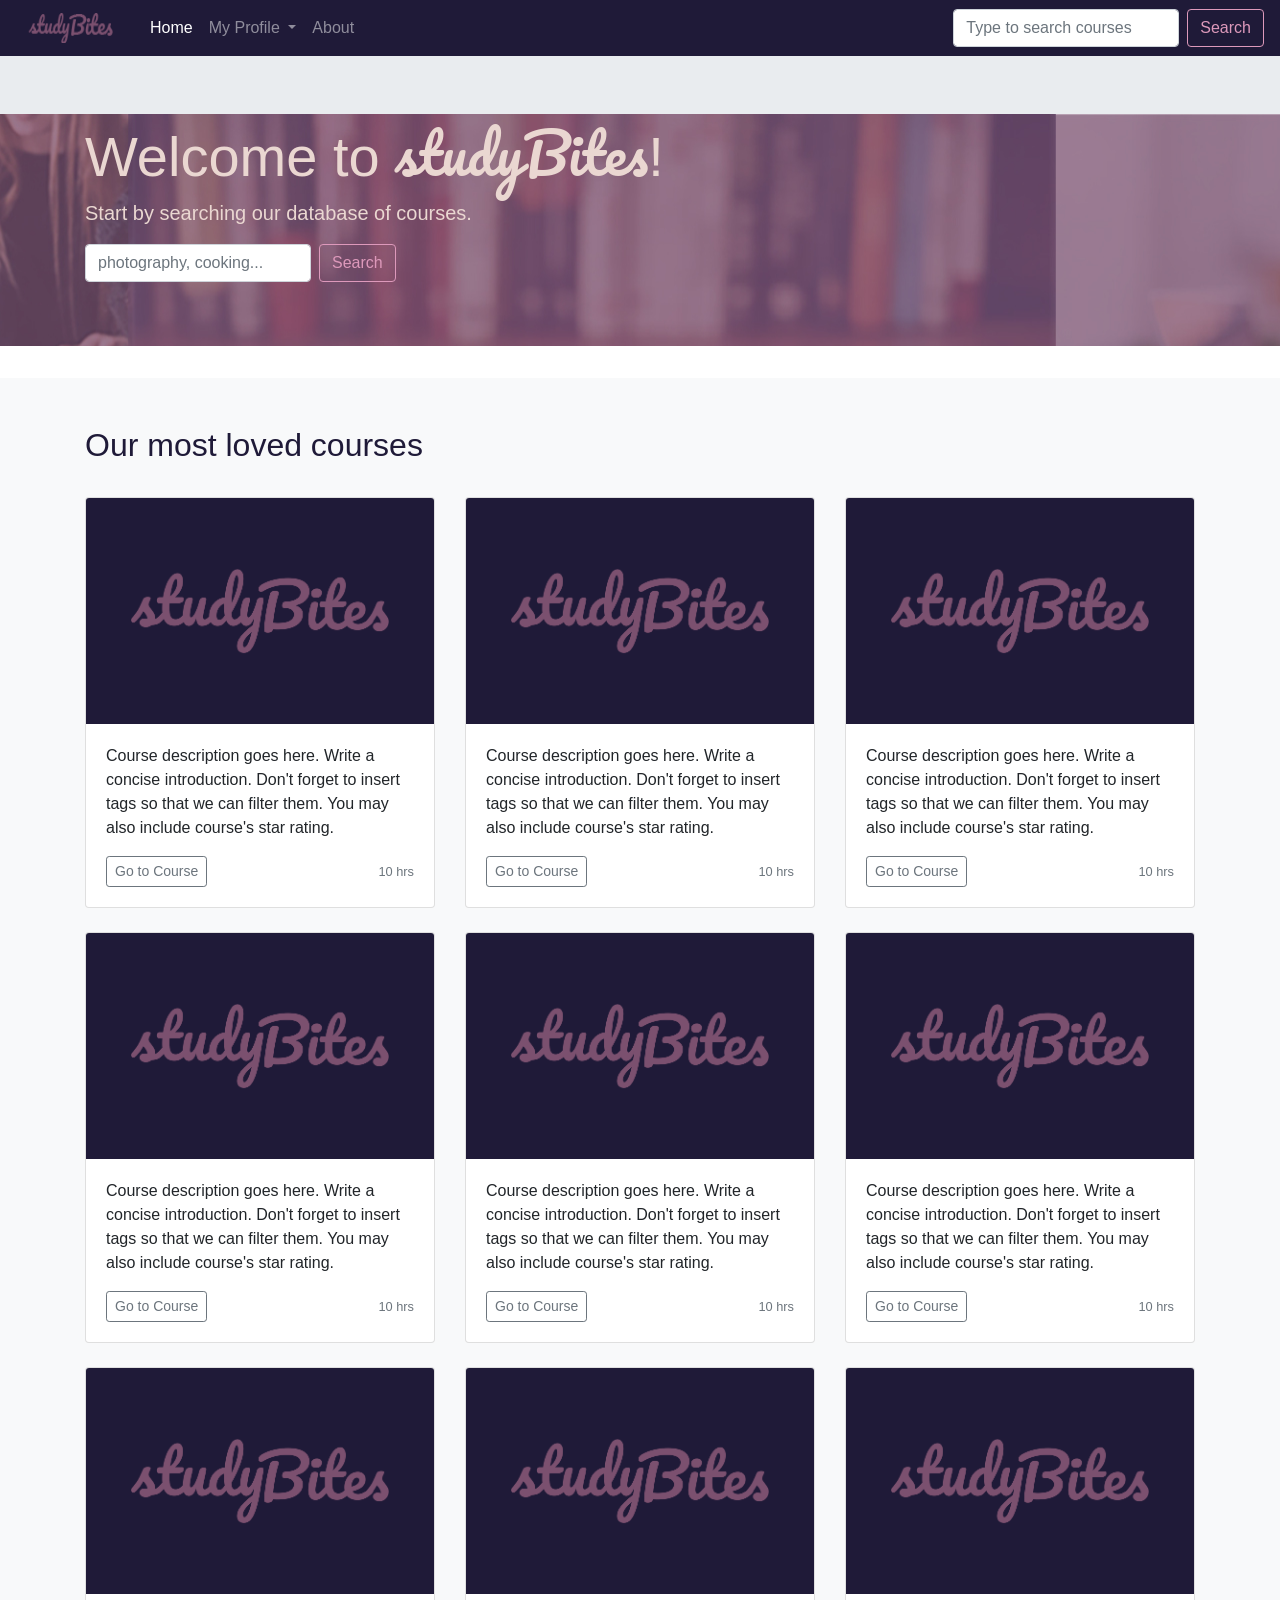
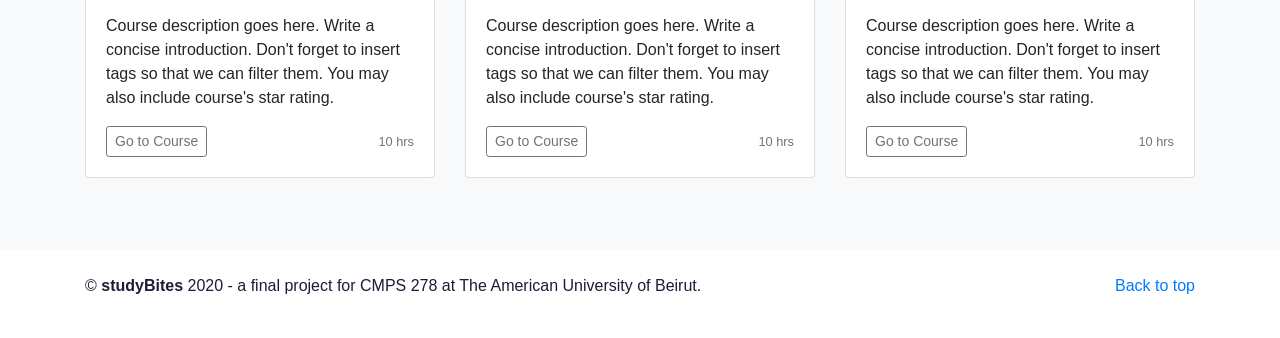
==== index.html @ 2ea2ddf9 "Add files via upload" ====
<!DOCTYPE html>
<html lang="en">
    <head>
        <title>studyBites - Main Page</title>

        <link rel="stylesheet" href="https://maxcdn.bootstrapcdn.com/bootstrap/4.0.0/css/bootstrap.min.css" integrity="sha384-Gn5384xqQ1aoWXA+058RXPxPg6fy4IWvTNh0E263XmFcJlSAwiGgFAW/dAiS6JXm" crossorigin="anonymous" />
        <link rel="stylesheet" href="css/general_styles.css" />
        <link href="https://fonts.googleapis.com/css2?family=Pacifico&display=swap" rel="stylesheet">
        <link rel="shortcut icon" href="/images/favicon.ico" />

    </head>
    <body>
        <nav class="navbar navbar-expand-md navbar-dark fixed-top bg-dark">
            <a class="navbar-brand" href="#">
                <img src="/images/logo.png" width="110" height="30" class="d-inline-block align-top" alt="" />
            </a>

            <!-- <a class="navbar-brand" href="#">studyBits</a> -->

            <button class="navbar-toggler" type="button" data-toggle="collapse" data-target="#navbarSupportedContent" aria-controls="navbarSupportedContent" aria-expanded="false" aria-label="Toggle navigation">
                <span class="navbar-toggler-icon"></span>
            </button>

            <div class="collapse navbar-collapse" id="navbarSupportedContent">
                <ul class="navbar-nav mr-auto">
                    <li class="nav-item active">
                        <a class="nav-link" href="index.html">Home <span class="sr-only">(current)</span></a>
                    </li>
                    
                    <li class="nav-item dropdown">
                      <a class="nav-link dropdown-toggle" href="#" id="navbarDropdown" role="button" data-toggle="dropdown" aria-haspopup="true" aria-expanded="false">
                       My Profile
                      </a>
                      <div class="dropdown-menu" aria-labelledby="navbarDropdown">
                        <a class="dropdown-item" href="profile.html">Edit Profile</a>
                        <a class="dropdown-item" href="my_courses.html">My Courses</a>
                        <a class="dropdown-item" href="admin_dashboard.html">Admin Dashboard</a>
                        <a class="dropdown-item" href="accomplishments.html">Accomplishments</a>
                        <div class="dropdown-divider"></div>
                        <a class="dropdown-item" href="index_signed_out.html">Sign Out</a>
                      </div>
                    </li>




                    <li class="nav-item">
                        <a class="nav-link" href="About.html">About</a>
                    </li>


                    <!-- <li class="nav-item">
            <a class="nav-link disabled" href="#">Disabled</a>
          </li> -->
                </ul>
                <form class="form-inline my-2 my-lg-0">
                    <input class="form-control mr-sm-2" type="search" placeholder="Type to search courses" aria-label="Search" />
                    <button class="btn btn-outline-success my-2 my-sm-0" type="submit">Search</button>
                </form>
            </div>
        </nav>

        <div class="jumbotron jumbotron-fluid banner">
            <div class="container">
                <h1 class="display-4">Welcome to <span class="website-title"><strong>studyBites</strong></span>!</h1>
                <p class="lead">Start by searching our database of courses.</p>

                <form class="form-inline">
                    <input class="form-control mr-sm-2" type="search" placeholder="photography, cooking..." aria-label="Search" />
                    <button class="btn btn-outline-success my-2 my-sm-0" type="submit">Search</button>
                </form>
            </div>
        </div>

        <div class="album py-5 bg-light">
            <div class="container">
                <h2>Our most loved courses</h2>
                <br />
                <div class="row">
                    <div class="col-md-4">
                        <div class="card mb-4 shadow-sm">
                            <img class="card-img-top" src="/images/course_thumb.png" alt="Card image cap" />
                            <div class="card-body">
                                <p class="card-text">Course description goes here. Write a concise introduction. Don't forget to insert tags so that we can filter them. You may also include course's star rating.</p>
                                <div class="d-flex justify-content-between align-items-center">
                                    <div class="btn-group">
                                        <button type="button" class="btn btn-sm btn-outline-secondary">Go to Course</button>
                                        <!-- <button type="button" class="btn btn-sm btn-outline-secondary">Edit</button> -->
                                    </div>
                                    <small class="text-muted">10 hrs</small>
                                </div>
                            </div>
                        </div>
                    </div>
                    <div class="col-md-4">
                        <div class="card mb-4 shadow-sm">
                            <img class="card-img-top" src="/images/course_thumb.png" alt="Card image cap" />
                            <div class="card-body">
                                <p class="card-text">
                                    Course description goes here. Write a concise introduction. Don't forget to insert tags so that we can filter them. You may also include course's star rating.
                                </p>
                                <div class="d-flex justify-content-between align-items-center">
                                    <div class="btn-group">
                                        <button type="button" class="btn btn-sm btn-outline-secondary">Go to Course</button>
                                        <!-- <button type="button" class="btn btn-sm btn-outline-secondary">Edit</button> -->
                                    </div>
                                    <small class="text-muted">10 hrs</small>
                                </div>
                            </div>
                        </div>
                    </div>
                    <div class="col-md-4">
                        <div class="card mb-4 shadow-sm">
                            <img class="card-img-top" src="/images/course_thumb.png" alt="Card image cap" />
                            <div class="card-body">
                                <p class="card-text">Course description goes here. Write a concise introduction. Don't forget to insert tags so that we can filter them. You may also include course's star rating.</p>
                                <div class="d-flex justify-content-between align-items-center">
                                    <div class="btn-group">
                                        <button type="button" class="btn btn-sm btn-outline-secondary">Go to Course</button>
                                        <!-- <button type="button" class="btn btn-sm btn-outline-secondary">Edit</button> -->
                                    </div>
                                    <small class="text-muted">10 hrs</small>
                                </div>
                            </div>
                        </div>
                    </div>

                    <div class="col-md-4">
                        <div class="card mb-4 shadow-sm">
                            <img class="card-img-top" src="/images/course_thumb.png" alt="Card image cap" />
                            <div class="card-body">
                                <p class="card-text">Course description goes here. Write a concise introduction. Don't forget to insert tags so that we can filter them. You may also include course's star rating.</p>
                                <div class="d-flex justify-content-between align-items-center">
                                    <div class="btn-group">
                                        <button type="button" class="btn btn-sm btn-outline-secondary">Go to Course</button>
                                        <!-- <button type="button" class="btn btn-sm btn-outline-secondary">Edit</button> -->
                                    </div>
                                    <small class="text-muted">10 hrs</small>
                                </div>
                            </div>
                        </div>
                    </div>
                    <div class="col-md-4">
                        <div class="card mb-4 shadow-sm">
                            <img class="card-img-top" src="/images/course_thumb.png" alt="Card image cap" />
                            <div class="card-body">
                                <p class="card-text">Course description goes here. Write a concise introduction. Don't forget to insert tags so that we can filter them. You may also include course's star rating.</p>
                                <div class="d-flex justify-content-between align-items-center">
                                    <div class="btn-group">
                                        <button type="button" class="btn btn-sm btn-outline-secondary">Go to Course</button>
                                        <!-- <button type="button" class="btn btn-sm btn-outline-secondary">Edit</button> -->
                                    </div>
                                    <small class="text-muted">10 hrs</small>
                                </div>
                            </div>
                        </div>
                    </div>
                    <div class="col-md-4">
                        <div class="card mb-4 shadow-sm">
                            <img class="card-img-top" src="/images/course_thumb.png" alt="Card image cap" />
                            <div class="card-body">
                                <p class="card-text">Course description goes here. Write a concise introduction. Don't forget to insert tags so that we can filter them. You may also include course's star rating.</p>
                                <div class="d-flex justify-content-between align-items-center">
                                    <div class="btn-group">
                                        <button type="button" class="btn btn-sm btn-outline-secondary">Go to Course</button>
                                        <!-- <button type="button" class="btn btn-sm btn-outline-secondary">Edit</button> -->
                                    </div>
                                    <small class="text-muted">10 hrs</small>
                                </div>
                            </div>
                        </div>
                    </div>

                    <div class="col-md-4">
                        <div class="card mb-4 shadow-sm">
                            <img class="card-img-top" src="/images/course_thumb.png" alt="Card image cap" />
                            <div class="card-body">
                                <p class="card-text">Course description goes here. Write a concise introduction. Don't forget to insert tags so that we can filter them. You may also include course's star rating.</p>
                                <div class="d-flex justify-content-between align-items-center">
                                    <div class="btn-group">
                                        <button type="button" class="btn btn-sm btn-outline-secondary">Go to Course</button>
                                        <!-- <button type="button" class="btn btn-sm btn-outline-secondary">Edit</button> -->
                                    </div>
                                    <small class="text-muted">10 hrs</small>
                                </div>
                            </div>
                        </div>
                    </div>
                    <div class="col-md-4">
                        <div class="card mb-4 shadow-sm">
                            <img class="card-img-top" src="/images/course_thumb.png" alt="Card image cap" />
                            <div class="card-body">
                                <p class="card-text">Course description goes here. Write a concise introduction. Don't forget to insert tags so that we can filter them. You may also include course's star rating.</p>
                                <div class="d-flex justify-content-between align-items-center">
                                    <div class="btn-group">
                                        <button type="button" class="btn btn-sm btn-outline-secondary">Go to Course</button>
                                        <!-- <button type="button" class="btn btn-sm btn-outline-secondary">Edit</button> -->
                                    </div>
                                    <small class="text-muted">10 hrs</small>
                                </div>
                            </div>
                        </div>
                    </div>
                    <div class="col-md-4">
                        <div class="card mb-4 shadow-sm">
                            <img class="card-img-top" src="/images/course_thumb.png" alt="Card image cap" />
                            <div class="card-body">
                                <p class="card-text">Course description goes here. Write a concise introduction. Don't forget to insert tags so that we can filter them. You may also include course's star rating.</p>
                                <div class="d-flex justify-content-between align-items-center">
                                    <div class="btn-group">
                                        <button type="button" class="btn btn-sm btn-outline-secondary">Go to Course</button>
                                        <!-- <button type="button" class="btn btn-sm btn-outline-secondary">Edit</button> -->
                                    </div>
                                    <small class="text-muted">10 hrs</small>
                                </div>
                            </div>
                        </div>
                    </div>
                </div>
            </div>
        </div>

        <footer class="text-muted">
            <div class="container">
                <br />
                <p class="float-right">
                    <a href="#">Back to top</a>
                </p>
                <p>&copy; <strong>studyBites</strong> 2020 - a final project for CMPS 278 at The American University of Beirut.</p>
                <!-- <p>This website utilizes HTML/CSS, Twitter's Bootstrap and Javascript for the front-end.
        It has PHP on the back-end.</p> -->
                <br />
            </div>
        </footer>

        <script src="https://code.jquery.com/jquery-3.2.1.slim.min.js" integrity="sha384-KJ3o2DKtIkvYIK3UENzmM7KCkRr/rE9/Qpg6aAZGJwFDMVNA/GpGFF93hXpG5KkN" crossorigin="anonymous"></script>
        <script src="https://cdnjs.cloudflare.com/ajax/libs/popper.js/1.12.9/umd/popper.min.js" integrity="sha384-ApNbgh9B+Y1QKtv3Rn7W3mgPxhU9K/ScQsAP7hUibX39j7fakFPskvXusvfa0b4Q" crossorigin="anonymous"></script>
        <script src="https://maxcdn.bootstrapcdn.com/bootstrap/4.0.0/js/bootstrap.min.js" integrity="sha384-JZR6Spejh4U02d8jOt6vLEHfe/JQGiRRSQQxSfFWpi1MquVdAyjUar5+76PVCmYl" crossorigin="anonymous"></script>
    </body>
</html>
---- css/general_styles.css ----
/* Styles that override the default bootstrap components
in order to go along with our chosen palette of colors */

.banner{
    background-image: url("/images/banner.jpg");
    background-repeat: no-repeat;
    background-attachment: fixed;
    background-position: center;
    color: #EAD7D1;
}
footer p{
    color: #1F1A38;
}

.website-title{
    font-family: 'Pacifico', cursive;
}
.btn-outline-success{
    color: #DD99BB !important;
    border-color: #DD99BB !important;
}

.btn-outline-success:hover{
    background-color: #7B506F !important;
    border-color: #7B506F !important;
    color: #FFF !important;
}
.btn-primary{
    background-color: #7B506F !important;
    border-color: #7B506F !important;
}

.btn-primary:hover{
    background-color: #DD99BB !important;
    border-color: #DD99BB !important;
}

.navbar-nav > li > .dropdown-menu > a:active{
    background-color: #DD99BB;
}

h2{
    color: #1F1A38;
}
.navbar{
    background-color: #1F1A38 !important;
}
.sign-in-form, 
.banner, 
.sign-up-form, 
.forgot-password-form
{
    margin-top: 55px;
}

.course-content-display{
    padding-top: 70px;
    padding-left: 70px;
}

.my-courses{
    margin-top: 35px;
}

/* Adding the banner picture to the body of sign in/up pages */
.sign-up, .sign-in, .forgot-password{
    background-image: url("/images/banner.jpg");
    background-repeat: no-repeat;
}

.text-success{
    color: #1F1A38 !important;
}

/* Profile Page */
.profile-container{
    padding-top: 110px;
}
.profile-details{
    margin-top: -50px;
}
.emp-profile{
    padding: 3%;
    margin-top: 3%;
    margin-bottom: 3%;
    border-radius: 0.5rem;
    background: #fff;
}
.profile-img{
    text-align: center;
}
.profile-img img{
    width: 70%;
    height: 100%;
}
.profile-img .file {
    position: relative;
    overflow: hidden;
    margin-top: -20%;
    width: 70%;
    border: none;
    border-radius: 0;
    font-size: 15px;
    background: #212529b8;
}
.profile-img .file input {
    position: absolute;
    opacity: 0;
    right: 0;
    top: 0;
}
.profile-head h5{
    color: #333;
}
.profile-head h6{
    color: #0062cc;
}
.profile-edit-btn{
    border: none;
    border-radius: 1.5rem;
    width: 70%;
    padding: 2%;
    font-weight: 600;
    color: #6c757d;
    cursor: pointer;
}
.proile-rating{
    font-size: 12px;
    color: #818182;
    margin-top: 5%;
}
.proile-rating span{
    color: #495057;
    font-size: 15px;
    font-weight: 600;
}
.profile-head .nav-tabs{
    margin-bottom:5%;
}
.profile-head .nav-tabs .nav-link{
    font-weight:600;
    border: none;
}
.profile-head .nav-tabs .nav-link.active{
    border: none;
    border-bottom:2px solid #0062cc;
}
.profile-work{
    padding: 14%;
    margin-top: -15%;
}
.profile-work p{
    font-size: 12px;
    color: #818182;
    font-weight: 600;
    margin-top: 10%;
}
.profile-work a{
    text-decoration: none;
    color: #495057;
    font-weight: 600;
    font-size: 14px;
}
.profile-work ul{
    list-style: none;
}
.profile-tab label{
    font-weight: 600;
}
.profile-tab p{
    font-weight: 600;
    color: #0062cc;
}

/* Admin Dashboard */
.table-container{
    padding-top: 110px;
}
.table-container > table{
    margin-top: 10px;
}

.table-container > .btn-outline-success{
    color: #7B506F !important;
    border-color: #7B506F !important;
}

.table-container > .btn-outline-success:hover{
    background-color: #7B506F !important;
    border-color: #7B506F !important;
    color: #FFF !important;
}

/* Quiz Design */
  #quiz {
    margin: -44px 50px 0px;
    position: relative;
    width: calc(100% - 100px);
  }
  
  #quiz h1 {
    color: #FAFAFA;
    font-weight: 600;
    font-size: 36px;
    text-transform: uppercase;
    text-align: left;
    line-height: 44px;
  }
  
  #quiz button {
    float: left;
    margin: 8px 0px 0px 8px;
    padding: 4px 8px;
    background: #DBCDC6;
    color: #1F1A38;
    font-size: 14px;
    cursor: pointer;
    outline: none;
  }
  
  #quiz button:hover {
    background: #DBCDC6;
    color: #FFF;
  }
  
  #quiz button:disabled {
    opacity: 0.5;
    background: #DBCDC6;
    color: #1F1A38;
    cursor: default;
  }
  
  #question {
    padding: 20px;
    background: #DBCDC6;
    text-align: center;
  }
  
  #question h2 {
    margin-bottom: 16px;
    font-weight: 600;
    font-size: 20px;
  }
  
  #question input[type=radio] {
    display: none;
  }
  
  #question label {
    display: inline-block;
    margin: 4px;
    padding: 8px;
    background: #7B506F;
    color: #1F1A38;
    width: calc(50% - 8px);
    min-width: 50px;
    cursor: pointer;
  }
  
  #question label:hover {
    background: #7B506F;
  }
  
  #question input[type=radio]:checked + label {
    background: #7B506F;
    color: #FAFAFA;
  }
  
  #quiz-results {
    display: flex;
    flex-direction: column;
    justify-content: center;
    position: absolute;
    top: 44px;
    left: 0px;
    background: #FAFAFA;
    width: 100%;
    height: calc(100% - 44px);
  }
  
  #quiz-results-message {
    display: block;
    color: #00403C;
    font-size: 20px;
    font-weight: bold;
  }
  
  #quiz-results-score {
    display: block;
    color: #7B506F;
    font-size: 20px;
  }
  
  #quiz-results-score b {
    color: #7B506F;
    font-weight: 600;
    font-size: 20px;
  }
  
  #quiz-retry-button {
  
    float: left;
    margin: 8px 0px 0px 8px;
    padding: 4px 8px;
    background: #9ACFCC;
    color: #7B506F;
    font-size: 14px;
    cursor: pointer;
    outline: none;
    
  }
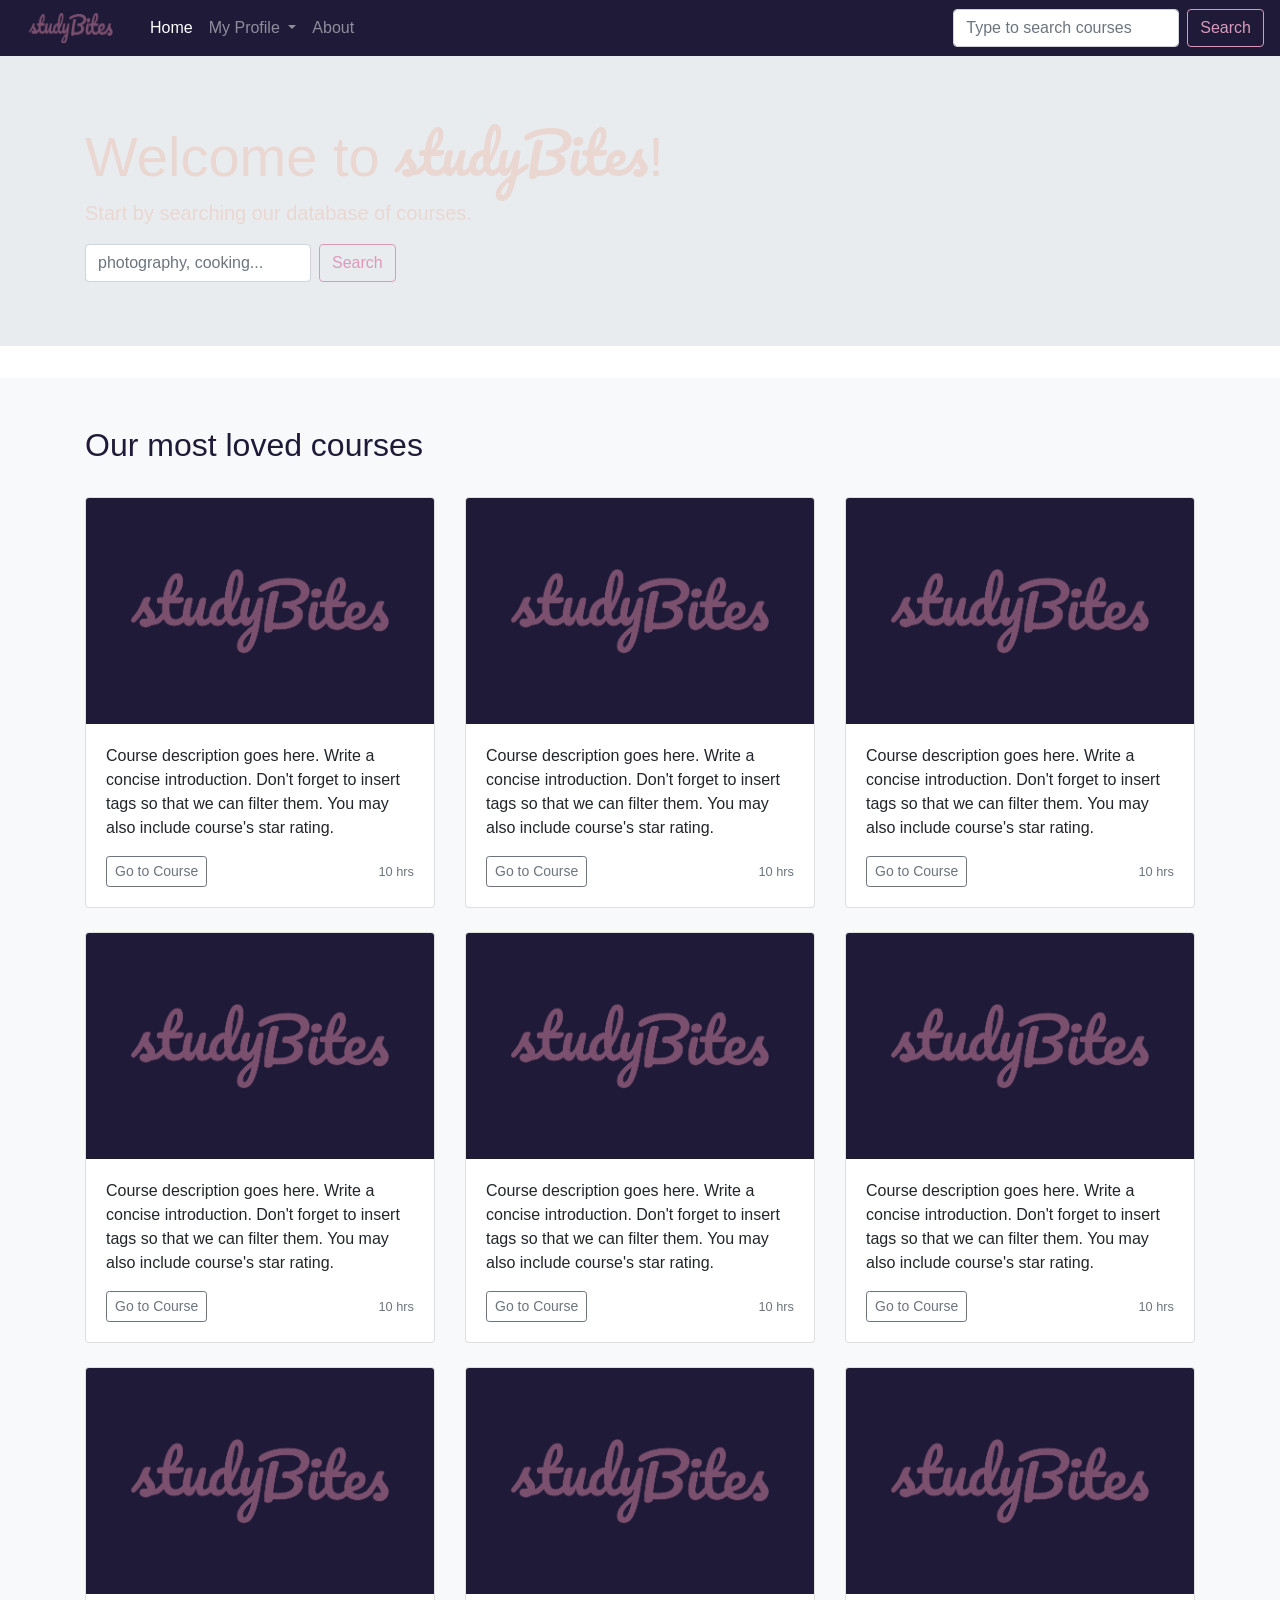
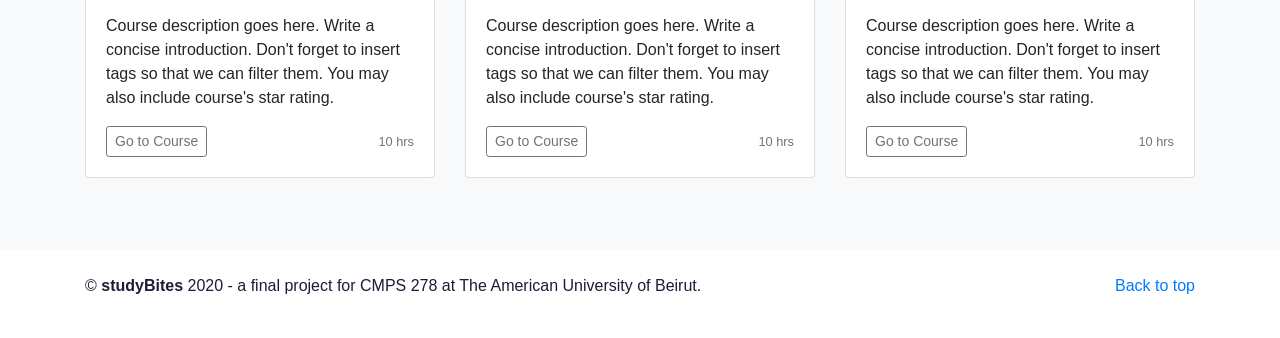
==== commit 8aeb6997: "Update index.html" ====
--- a/index.html
+++ b/index.html
@@ -6,7 +6,7 @@
         <link rel="stylesheet" href="https://maxcdn.bootstrapcdn.com/bootstrap/4.0.0/css/bootstrap.min.css" integrity="sha384-Gn5384xqQ1aoWXA+058RXPxPg6fy4IWvTNh0E263XmFcJlSAwiGgFAW/dAiS6JXm" crossorigin="anonymous" />
         <link rel="stylesheet" href="css/general_styles.css" />
         <link href="https://fonts.googleapis.com/css2?family=Pacifico&display=swap" rel="stylesheet">
-        <link rel="shortcut icon" href="/images/favicon.ico" />
+        <link rel="shortcut icon" href="images/favicon.ico" />
 
     </head>
     <body>
--- a/css/general_styles.css
+++ b/css/general_styles.css
@@ -2,7 +2,7 @@
 in order to go along with our chosen palette of colors */
 
 .banner{
-    background-image: url("/images/banner.jpg");
+    background-image: url("images/banner.jpg");
     background-repeat: no-repeat;
     background-attachment: fixed;
     background-position: center;
@@ -308,4 +308,4 @@
     cursor: pointer;
     outline: none;
     
-  }+  }
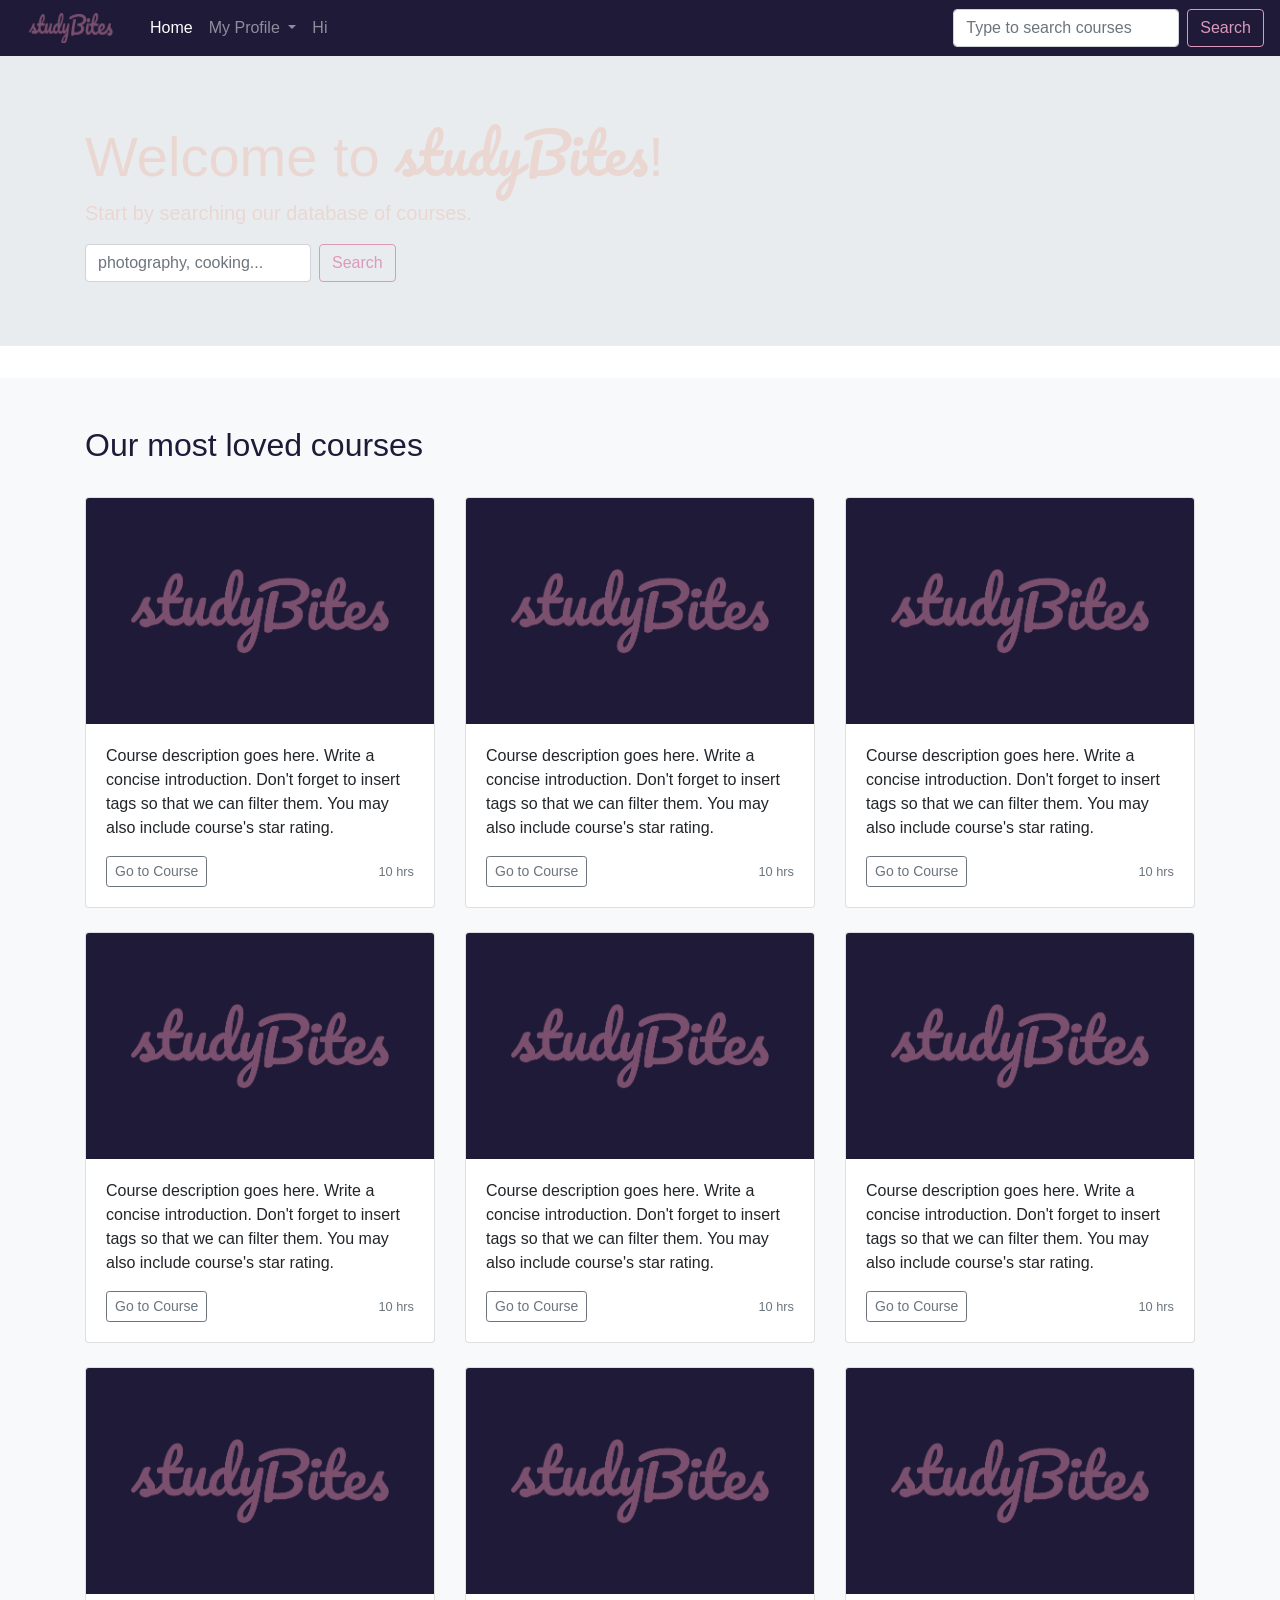
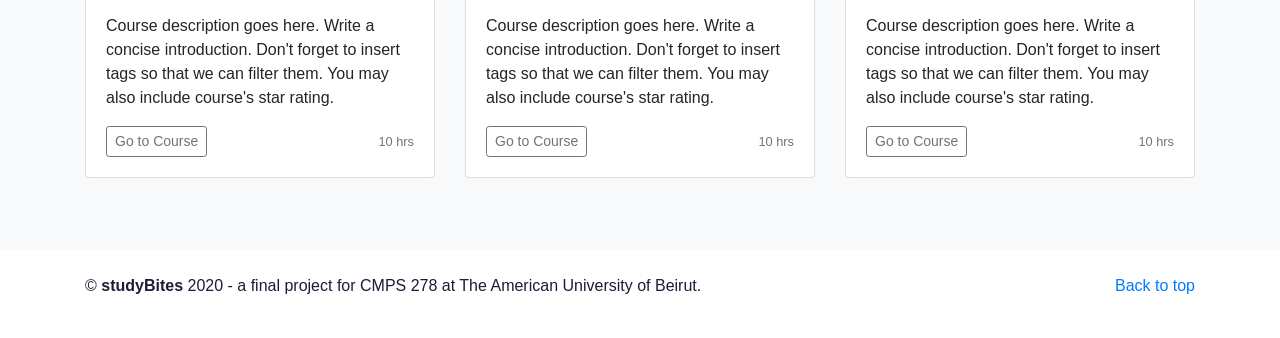
==== commit 19c2f8a1: "Update index.html" ====
--- a/index.html
+++ b/index.html
@@ -12,10 +12,8 @@
     <body>
         <nav class="navbar navbar-expand-md navbar-dark fixed-top bg-dark">
             <a class="navbar-brand" href="#">
-                <img src="/images/logo.png" width="110" height="30" class="d-inline-block align-top" alt="" />
+                <img src="images/logo.png" width="110" height="30" class="d-inline-block align-top" alt="" />
             </a>
-
-            <!-- <a class="navbar-brand" href="#">studyBits</a> -->
 
             <button class="navbar-toggler" type="button" data-toggle="collapse" data-target="#navbarSupportedContent" aria-controls="navbarSupportedContent" aria-expanded="false" aria-label="Toggle navigation">
                 <span class="navbar-toggler-icon"></span>
@@ -40,18 +38,10 @@
                         <a class="dropdown-item" href="index_signed_out.html">Sign Out</a>
                       </div>
                     </li>
-
-
-
-
                     <li class="nav-item">
-                        <a class="nav-link" href="About.html">About</a>
+                        <a class="nav-link" href="About.html">Hi</a>
                     </li>
 
-
-                    <!-- <li class="nav-item">
-            <a class="nav-link disabled" href="#">Disabled</a>
-          </li> -->
                 </ul>
                 <form class="form-inline my-2 my-lg-0">
                     <input class="form-control mr-sm-2" type="search" placeholder="Type to search courses" aria-label="Search" />
@@ -79,22 +69,21 @@
                 <div class="row">
                     <div class="col-md-4">
                         <div class="card mb-4 shadow-sm">
-                            <img class="card-img-top" src="/images/course_thumb.png" alt="Card image cap" />
-                            <div class="card-body">
-                                <p class="card-text">Course description goes here. Write a concise introduction. Don't forget to insert tags so that we can filter them. You may also include course's star rating.</p>
-                                <div class="d-flex justify-content-between align-items-center">
-                                    <div class="btn-group">
-                                        <button type="button" class="btn btn-sm btn-outline-secondary">Go to Course</button>
-                                        <!-- <button type="button" class="btn btn-sm btn-outline-secondary">Edit</button> -->
-                                    </div>
-                                    <small class="text-muted">10 hrs</small>
-                                </div>
-                            </div>
-                        </div>
-                    </div>
-                    <div class="col-md-4">
-                        <div class="card mb-4 shadow-sm">
-                            <img class="card-img-top" src="/images/course_thumb.png" alt="Card image cap" />
+                            <img class="card-img-top" src="images/course_thumb.png" alt="Card image cap" />
+                            <div class="card-body">
+                                <p class="card-text">Course description goes here. Write a concise introduction. Don't forget to insert tags so that we can filter them. You may also include course's star rating.</p>
+                                <div class="d-flex justify-content-between align-items-center">
+                                    <div class="btn-group">
+                                        <button type="button" class="btn btn-sm btn-outline-secondary">Go to Course</button>
+                                    </div>
+                                    <small class="text-muted">10 hrs</small>
+                                </div>
+                            </div>
+                        </div>
+                    </div>
+                    <div class="col-md-4">
+                        <div class="card mb-4 shadow-sm">
+                            <img class="card-img-top" src="images/course_thumb.png" alt="Card image cap" />
                             <div class="card-body">
                                 <p class="card-text">
                                     Course description goes here. Write a concise introduction. Don't forget to insert tags so that we can filter them. You may also include course's star rating.
@@ -102,6 +91,35 @@
                                 <div class="d-flex justify-content-between align-items-center">
                                     <div class="btn-group">
                                         <button type="button" class="btn btn-sm btn-outline-secondary">Go to Course</button>
+                                    </div>
+                                    <small class="text-muted">10 hrs</small>
+                                </div>
+                            </div>
+                        </div>
+                    </div>
+                    <div class="col-md-4">
+                        <div class="card mb-4 shadow-sm">
+                            <img class="card-img-top" src="images/course_thumb.png" alt="Card image cap" />
+                            <div class="card-body">
+                                <p class="card-text">Course description goes here. Write a concise introduction. Don't forget to insert tags so that we can filter them. You may also include course's star rating.</p>
+                                <div class="d-flex justify-content-between align-items-center">
+                                    <div class="btn-group">
+                                        <button type="button" class="btn btn-sm btn-outline-secondary">Go to Course</button>
+                                    </div>
+                                    <small class="text-muted">10 hrs</small>
+                                </div>
+                            </div>
+                        </div>
+                    </div>
+
+                    <div class="col-md-4">
+                        <div class="card mb-4 shadow-sm">
+                            <img class="card-img-top" src="images/course_thumb.png" alt="Card image cap" />
+                            <div class="card-body">
+                                <p class="card-text">Course description goes here. Write a concise introduction. Don't forget to insert tags so that we can filter them. You may also include course's star rating.</p>
+                                <div class="d-flex justify-content-between align-items-center">
+                                    <div class="btn-group">
+                                        <button type="button" class="btn btn-sm btn-outline-secondary">Go to Course</button>
                                         <!-- <button type="button" class="btn btn-sm btn-outline-secondary">Edit</button> -->
                                     </div>
                                     <small class="text-muted">10 hrs</small>
@@ -111,105 +129,69 @@
                     </div>
                     <div class="col-md-4">
                         <div class="card mb-4 shadow-sm">
-                            <img class="card-img-top" src="/images/course_thumb.png" alt="Card image cap" />
-                            <div class="card-body">
-                                <p class="card-text">Course description goes here. Write a concise introduction. Don't forget to insert tags so that we can filter them. You may also include course's star rating.</p>
-                                <div class="d-flex justify-content-between align-items-center">
-                                    <div class="btn-group">
-                                        <button type="button" class="btn btn-sm btn-outline-secondary">Go to Course</button>
-                                        <!-- <button type="button" class="btn btn-sm btn-outline-secondary">Edit</button> -->
-                                    </div>
-                                    <small class="text-muted">10 hrs</small>
-                                </div>
-                            </div>
-                        </div>
-                    </div>
-
-                    <div class="col-md-4">
-                        <div class="card mb-4 shadow-sm">
-                            <img class="card-img-top" src="/images/course_thumb.png" alt="Card image cap" />
-                            <div class="card-body">
-                                <p class="card-text">Course description goes here. Write a concise introduction. Don't forget to insert tags so that we can filter them. You may also include course's star rating.</p>
-                                <div class="d-flex justify-content-between align-items-center">
-                                    <div class="btn-group">
-                                        <button type="button" class="btn btn-sm btn-outline-secondary">Go to Course</button>
-                                        <!-- <button type="button" class="btn btn-sm btn-outline-secondary">Edit</button> -->
-                                    </div>
-                                    <small class="text-muted">10 hrs</small>
-                                </div>
-                            </div>
-                        </div>
-                    </div>
-                    <div class="col-md-4">
-                        <div class="card mb-4 shadow-sm">
-                            <img class="card-img-top" src="/images/course_thumb.png" alt="Card image cap" />
-                            <div class="card-body">
-                                <p class="card-text">Course description goes here. Write a concise introduction. Don't forget to insert tags so that we can filter them. You may also include course's star rating.</p>
-                                <div class="d-flex justify-content-between align-items-center">
-                                    <div class="btn-group">
-                                        <button type="button" class="btn btn-sm btn-outline-secondary">Go to Course</button>
-                                        <!-- <button type="button" class="btn btn-sm btn-outline-secondary">Edit</button> -->
-                                    </div>
-                                    <small class="text-muted">10 hrs</small>
-                                </div>
-                            </div>
-                        </div>
-                    </div>
-                    <div class="col-md-4">
-                        <div class="card mb-4 shadow-sm">
-                            <img class="card-img-top" src="/images/course_thumb.png" alt="Card image cap" />
-                            <div class="card-body">
-                                <p class="card-text">Course description goes here. Write a concise introduction. Don't forget to insert tags so that we can filter them. You may also include course's star rating.</p>
-                                <div class="d-flex justify-content-between align-items-center">
-                                    <div class="btn-group">
-                                        <button type="button" class="btn btn-sm btn-outline-secondary">Go to Course</button>
-                                        <!-- <button type="button" class="btn btn-sm btn-outline-secondary">Edit</button> -->
-                                    </div>
-                                    <small class="text-muted">10 hrs</small>
-                                </div>
-                            </div>
-                        </div>
-                    </div>
-
-                    <div class="col-md-4">
-                        <div class="card mb-4 shadow-sm">
-                            <img class="card-img-top" src="/images/course_thumb.png" alt="Card image cap" />
-                            <div class="card-body">
-                                <p class="card-text">Course description goes here. Write a concise introduction. Don't forget to insert tags so that we can filter them. You may also include course's star rating.</p>
-                                <div class="d-flex justify-content-between align-items-center">
-                                    <div class="btn-group">
-                                        <button type="button" class="btn btn-sm btn-outline-secondary">Go to Course</button>
-                                        <!-- <button type="button" class="btn btn-sm btn-outline-secondary">Edit</button> -->
-                                    </div>
-                                    <small class="text-muted">10 hrs</small>
-                                </div>
-                            </div>
-                        </div>
-                    </div>
-                    <div class="col-md-4">
-                        <div class="card mb-4 shadow-sm">
-                            <img class="card-img-top" src="/images/course_thumb.png" alt="Card image cap" />
-                            <div class="card-body">
-                                <p class="card-text">Course description goes here. Write a concise introduction. Don't forget to insert tags so that we can filter them. You may also include course's star rating.</p>
-                                <div class="d-flex justify-content-between align-items-center">
-                                    <div class="btn-group">
-                                        <button type="button" class="btn btn-sm btn-outline-secondary">Go to Course</button>
-                                        <!-- <button type="button" class="btn btn-sm btn-outline-secondary">Edit</button> -->
-                                    </div>
-                                    <small class="text-muted">10 hrs</small>
-                                </div>
-                            </div>
-                        </div>
-                    </div>
-                    <div class="col-md-4">
-                        <div class="card mb-4 shadow-sm">
-                            <img class="card-img-top" src="/images/course_thumb.png" alt="Card image cap" />
-                            <div class="card-body">
-                                <p class="card-text">Course description goes here. Write a concise introduction. Don't forget to insert tags so that we can filter them. You may also include course's star rating.</p>
-                                <div class="d-flex justify-content-between align-items-center">
-                                    <div class="btn-group">
-                                        <button type="button" class="btn btn-sm btn-outline-secondary">Go to Course</button>
-                                        <!-- <button type="button" class="btn btn-sm btn-outline-secondary">Edit</button> -->
+                            <img class="card-img-top" src="images/course_thumb.png" alt="Card image cap" />
+                            <div class="card-body">
+                                <p class="card-text">Course description goes here. Write a concise introduction. Don't forget to insert tags so that we can filter them. You may also include course's star rating.</p>
+                                <div class="d-flex justify-content-between align-items-center">
+                                    <div class="btn-group">
+                                        <button type="button" class="btn btn-sm btn-outline-secondary">Go to Course</button>
+                                    </div>
+                                    <small class="text-muted">10 hrs</small>
+                                </div>
+                            </div>
+                        </div>
+                    </div>
+                    <div class="col-md-4">
+                        <div class="card mb-4 shadow-sm">
+                            <img class="card-img-top" src="images/course_thumb.png" alt="Card image cap" />
+                            <div class="card-body">
+                                <p class="card-text">Course description goes here. Write a concise introduction. Don't forget to insert tags so that we can filter them. You may also include course's star rating.</p>
+                                <div class="d-flex justify-content-between align-items-center">
+                                    <div class="btn-group">
+                                        <button type="button" class="btn btn-sm btn-outline-secondary">Go to Course</button>
+                                    </div>
+                                    <small class="text-muted">10 hrs</small>
+                                </div>
+                            </div>
+                        </div>
+                    </div>
+
+                    <div class="col-md-4">
+                        <div class="card mb-4 shadow-sm">
+                            <img class="card-img-top" src="images/course_thumb.png" alt="Card image cap" />
+                            <div class="card-body">
+                                <p class="card-text">Course description goes here. Write a concise introduction. Don't forget to insert tags so that we can filter them. You may also include course's star rating.</p>
+                                <div class="d-flex justify-content-between align-items-center">
+                                    <div class="btn-group">
+                                        <button type="button" class="btn btn-sm btn-outline-secondary">Go to Course</button>
+                                    </div>
+                                    <small class="text-muted">10 hrs</small>
+                                </div>
+                            </div>
+                        </div>
+                    </div>
+                    <div class="col-md-4">
+                        <div class="card mb-4 shadow-sm">
+                            <img class="card-img-top" src="images/course_thumb.png" alt="Card image cap" />
+                            <div class="card-body">
+                                <p class="card-text">Course description goes here. Write a concise introduction. Don't forget to insert tags so that we can filter them. You may also include course's star rating.</p>
+                                <div class="d-flex justify-content-between align-items-center">
+                                    <div class="btn-group">
+                                        <button type="button" class="btn btn-sm btn-outline-secondary">Go to Course</button>
+                                    </div>
+                                    <small class="text-muted">10 hrs</small>
+                                </div>
+                            </div>
+                        </div>
+                    </div>
+                    <div class="col-md-4">
+                        <div class="card mb-4 shadow-sm">
+                            <img class="card-img-top" src="images/course_thumb.png" alt="Card image cap" />
+                            <div class="card-body">
+                                <p class="card-text">Course description goes here. Write a concise introduction. Don't forget to insert tags so that we can filter them. You may also include course's star rating.</p>
+                                <div class="d-flex justify-content-between align-items-center">
+                                    <div class="btn-group">
+                                        <button type="button" class="btn btn-sm btn-outline-secondary">Go to Course</button>
                                     </div>
                                     <small class="text-muted">10 hrs</small>
                                 </div>
@@ -227,8 +209,6 @@
                     <a href="#">Back to top</a>
                 </p>
                 <p>&copy; <strong>studyBites</strong> 2020 - a final project for CMPS 278 at The American University of Beirut.</p>
-                <!-- <p>This website utilizes HTML/CSS, Twitter's Bootstrap and Javascript for the front-end.
-        It has PHP on the back-end.</p> -->
                 <br />
             </div>
         </footer>
@@ -238,16 +218,3 @@
         <script src="https://maxcdn.bootstrapcdn.com/bootstrap/4.0.0/js/bootstrap.min.js" integrity="sha384-JZR6Spejh4U02d8jOt6vLEHfe/JQGiRRSQQxSfFWpi1MquVdAyjUar5+76PVCmYl" crossorigin="anonymous"></script>
     </body>
 </html>
-
-
-
-
-
-
-
-
-
-
-
-
-
--- a/css/general_styles.css
+++ b/css/general_styles.css
@@ -2,7 +2,7 @@
 in order to go along with our chosen palette of colors */
 
 .banner{
-    background-image: url("images/banner.jpg");
+    background-image: url("https://github.com/itsmais/studyBites-front-end/blob/master/images/banner.jpg");
     background-repeat: no-repeat;
     background-attachment: fixed;
     background-position: center;
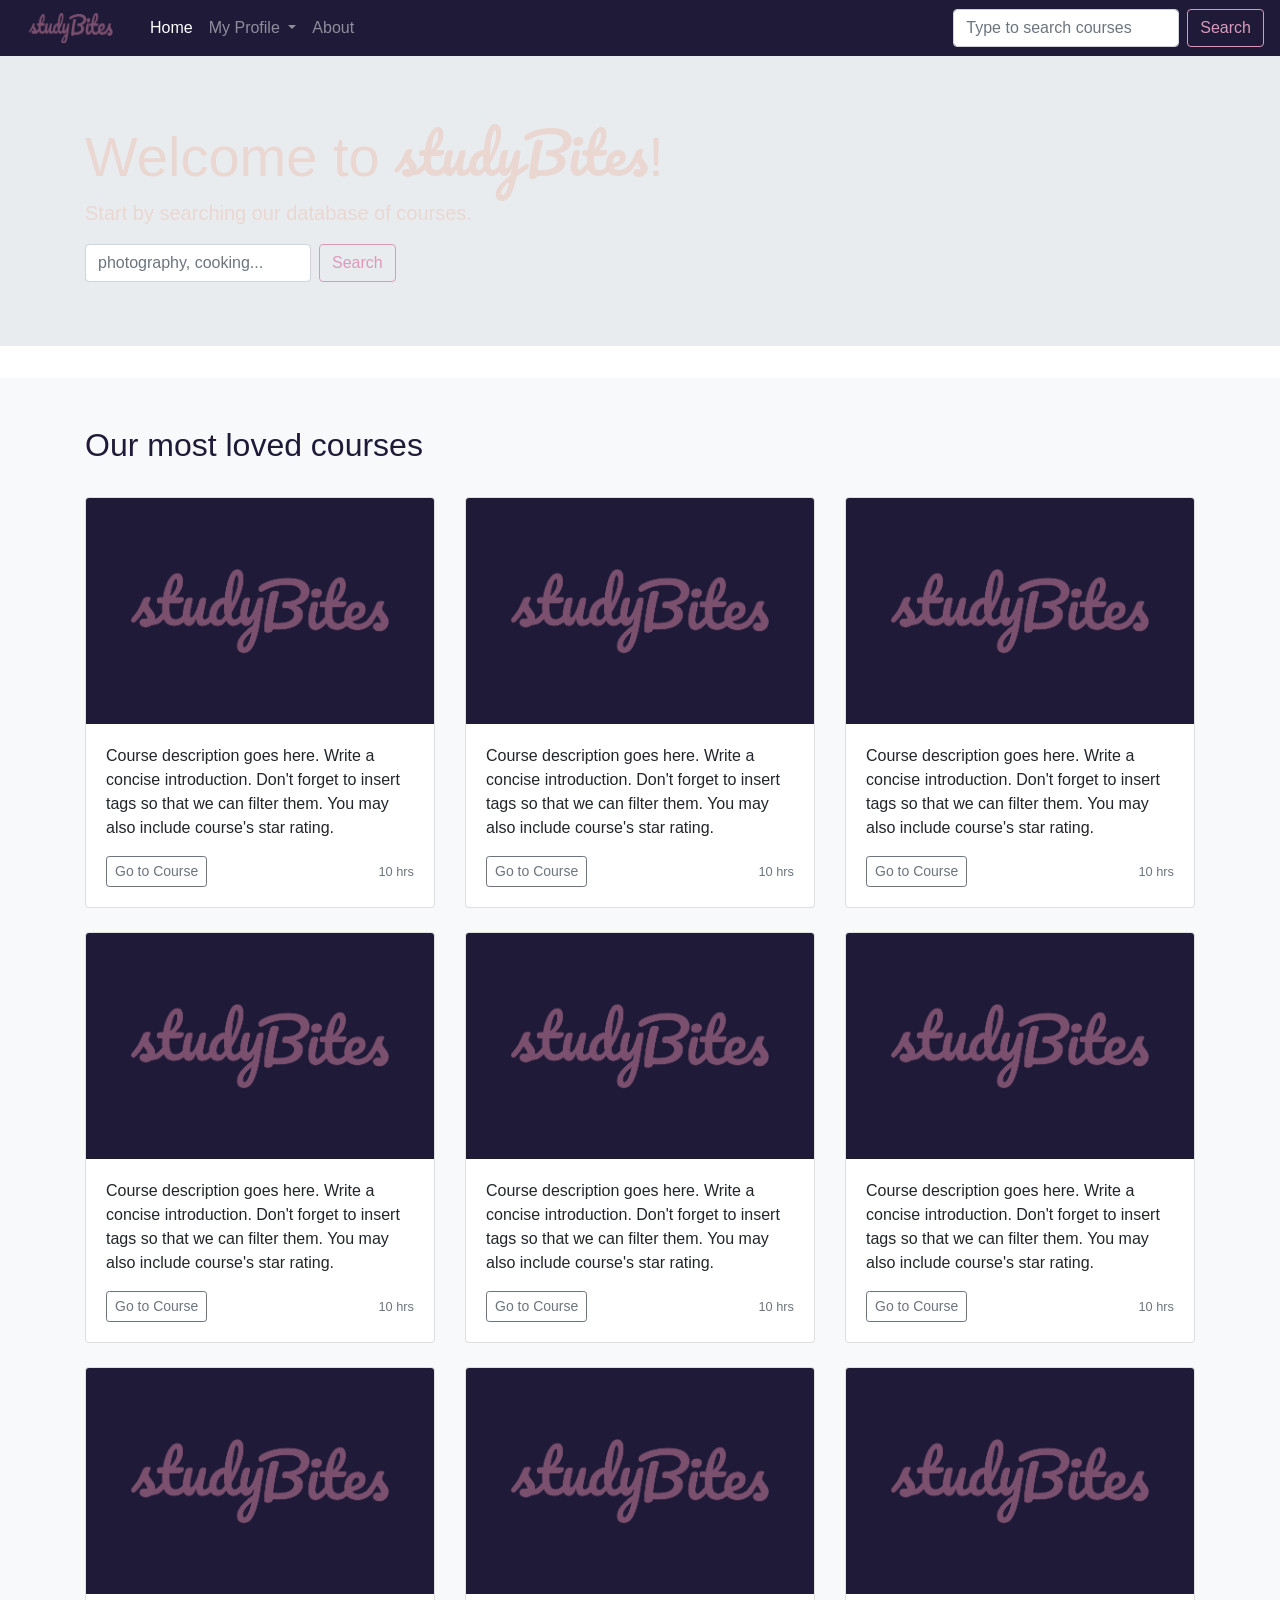
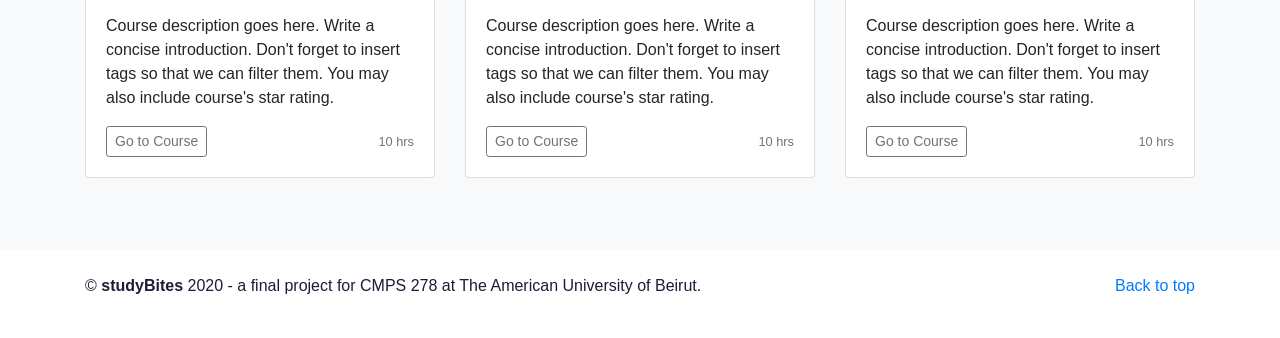
==== commit 22f6c810: "Update index.html" ====
--- a/index.html
+++ b/index.html
@@ -39,7 +39,7 @@
                       </div>
                     </li>
                     <li class="nav-item">
-                        <a class="nav-link" href="About.html">Hi</a>
+                        <a class="nav-link" href="About.html">About</a>
                     </li>
 
                 </ul>
